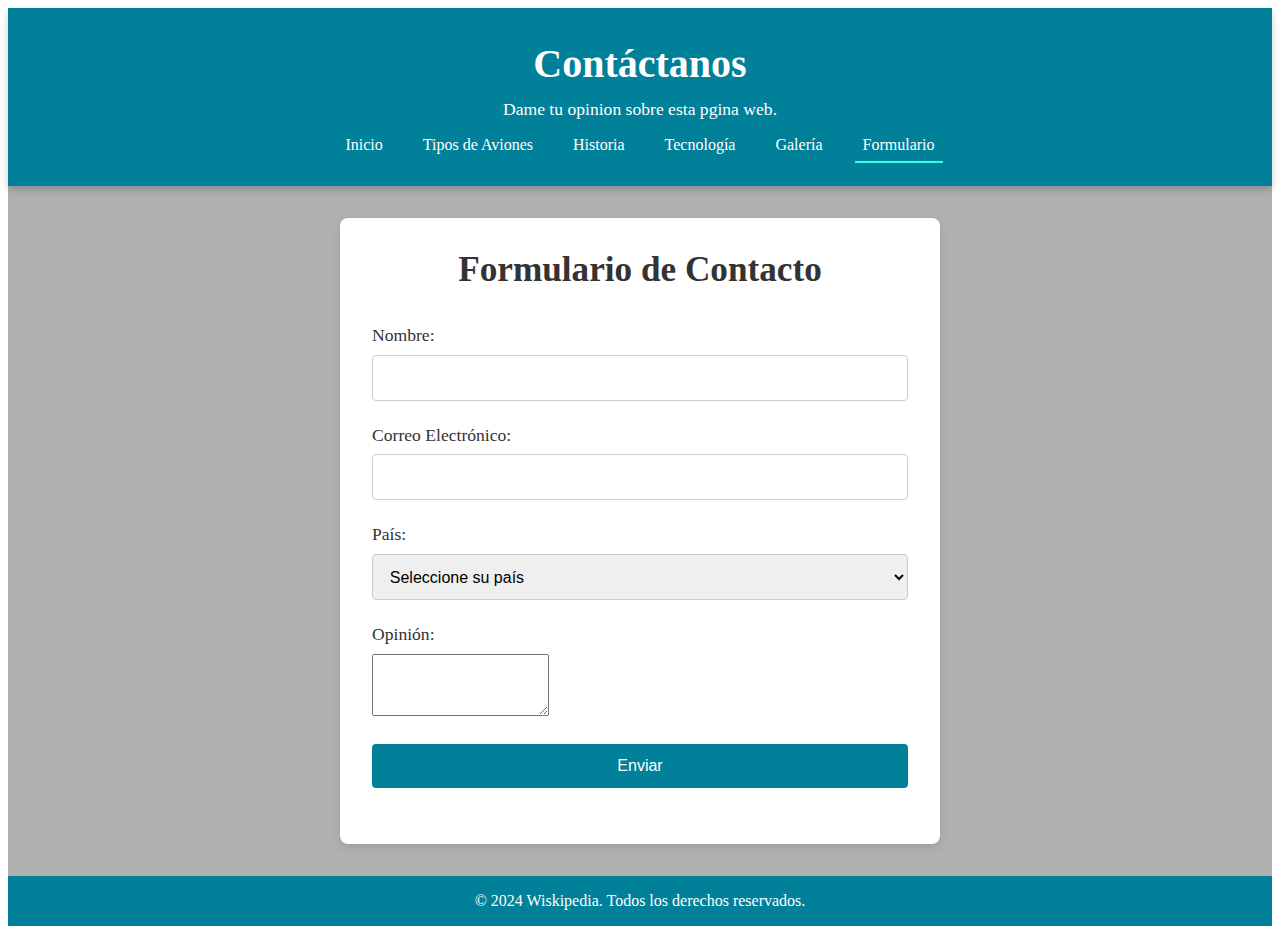
==== html/formulario.html @ 24917b81 "Add files via upload" ====
<!DOCTYPE html>
<html lang="es">
<head>
    <meta charset="UTF-8">
    <meta name="viewport" content="width=device-width, initial-scale=1.0">
    <title>Formulario - Wiskipedia</title>
    <link rel="stylesheet" href="/css/formulario.css">
</head>
<body>

<!-- Encabezado -->
<header>
    <h1>Contáctanos</h1>
    <p>Dame tu opinion sobre esta pgina web.</p>
    <nav>
        <ul>
            <li><a href="/index.html" >Inicio</a></li>
            <li><a href="/html/tipos_de_aviones.htmll">Tipos de Aviones</a></li>
            <li><a href="/html/historia.html">Historia</a></li>
            <li><a href="/html/tecnologia.html">Tecnología</a></li>
            <li><a href="/html/galeria.html">Galería</a></li>
            <li><a href="/html/formulario.html"class="active">Formulario</a></li>
        </ul>
    </nav>
</header>

<section class="formulario">
    <h2>Formulario de Contacto</h2>
    <form action="procesar_formulario.php" method="POST">
        <div class="form-group">
            <label for="nombre">Nombre:</label>
            <input type="text" id="nombre" name="nombre" required>
        </div>
        <div class="form-group">
            <label for="correo">Correo Electrónico:</label>
            <input type="email" id="correo" name="correo" required>
        </div>
        <div class="form-group">
            <label for="pais">País:</label>
            <select id="pais" name="pais" required>
                <option value="" disabled selected>Seleccione su país</option>
                <option value="México">México</option>
                <option value="España">España</option>
                <option value="Argentina">Argentina</option>
                <option value="Chile">Chile</option>
                <option value="Colombia">Colombia</option>
                <option value="Perú">Perú</option>
                <option value="Venezuela">Venezuela</option>
                <option value="Uruguay">Uruguay</option>
            </select>
        </div>
        <div class="form-group">
            <label for="opinion">Opinión:</label>
            <textarea id="opinion" name="opinion" rows="4" required></textarea>
        </div>
        <div class="form-group">
            <button type="submit">Enviar</button>
        </div>
    </form>
</section>
<footer>
    <p>&copy; 2024 Wiskipedia. Todos los derechos reservados.</p>
</footer>

</body>
</html>
---- css/formulario.css ----
* {
    margin: 0;
    padding: 0;
    box-sizing: border-box;
}

body {
    font-family: 'Times New Roman', serif;
    color: #333;
    background-size: cover;
    background-position: center;
    border: 8px solid #fff;
    background-color: rgb(175, 177, 177);
}

header {
    background-color: #008099;
    color: #fff;
    padding: 2em;
    text-align: center;
    box-shadow: 0 4px 8px rgba(0, 0, 0, 0.2);
}

header h1 {
    font-size: 2.5em;
    margin-bottom: 0.3em;
    animation: fadeInDown 1s ease-in-out;
}

header p {
    font-size: 1.1em;
    animation: fadeInUp 1s ease-in-out;
}

header nav ul {
    list-style-type: none;
    display: flex;
    justify-content: center;
    margin-top: 1em;
    gap: 1.5em;
}

header nav ul li a {
    color: #fff;
    text-decoration: none;
    font-size: 1em;
    padding: 0.5em;
    transition: background-color 0.3s ease-in-out;
}

header nav ul li a:hover,
header nav ul li a.active {
    border-bottom: 2px solid #33ffe4;
}

.formulario {
    background-color: white;
    padding: 2em;
    margin: 2em auto;
    width: 90%;
    max-width: 600px;
    border-radius: 8px;
    box-shadow: 0 4px 8px rgba(0, 0, 0, 0.1);
    animation: slideInUp 1s ease-in-out;
}

.formulario h2 {
    font-size: 2.2em;
    margin-bottom: 1em;
    text-align: center;
    animation: fadeInDown 0.8s ease-in-out;
}

.form-group {
    margin-bottom: 1.5em;
    animation: fadeInUp 1s ease-in-out;
}

.form-group label {
    font-size: 1.1em;
    display: block;
    margin-bottom: 0.5em;
}

.form-group input,
.form-group select,
.form-group textarea
.form-group button {
    width: 100%;
    padding: 0.8em;
    font-size: 1em;
    border: 1px solid #ccc;
    border-radius: 4px;
    transition: background-color 0.3s ease-in-out, border-color 0.3s ease-in-out, box-shadow 0.3s ease-in-out;
}
.form-group input:focus,
.form-group select:focus,
.form-group textarea:focus,
.form-group button:hover {
    background-color: #f0f0f0;
    border-color: #ccc;
    box-shadow: 0 2px 4px rgba(0, 0, 0, 0.2);
}
.form-group button {
    width: 100%;
    padding: 0.8em;
    background-color: #008099;
    color: #fff;
    font-size: 1em;
    border: none;
    border-radius: 4px;
    cursor: pointer;
}

.form-group button:hover {
    background-color: #006680;
}
@keyframes slideInUp {
    from {
        transform: translateY(50px);
        opacity: 0;
    }
    to {
        transform: translateY(0);
        opacity: 1;
    }
}

footer {
    text-align: center;
    padding: 1em;
    background-color: #008099;
    color: white;
    font-size: 1em;
    margin-top: 2em;
}
@keyframes fadeInDown {
    from {
        opacity: 0;
        transform: translateY(-20px);
    }
    to {
        opacity: 1
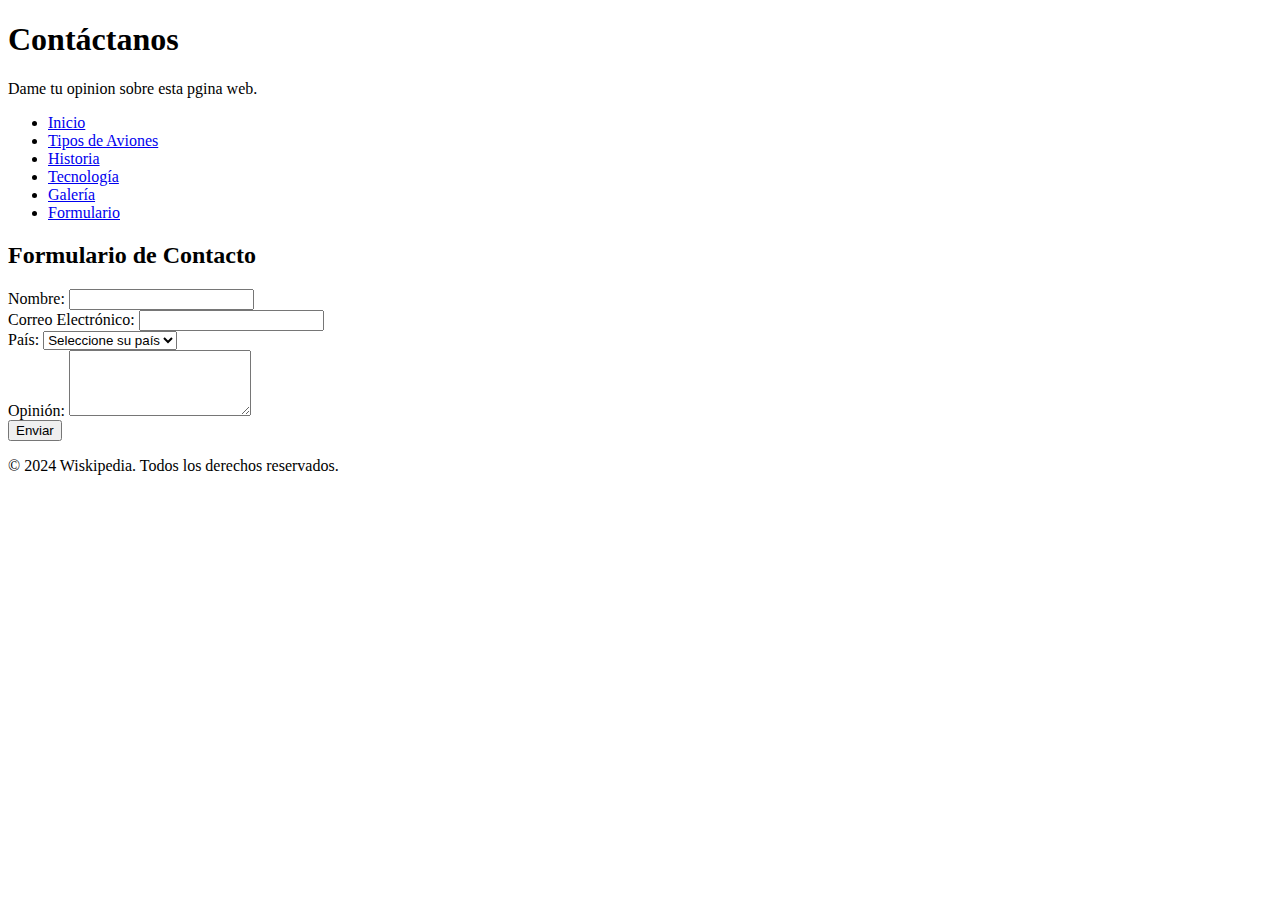
==== commit bcf8ffbb: "Add files via upload" ====
--- a/html/formulario.html
+++ b/html/formulario.html
@@ -4,7 +4,7 @@
     <meta charset="UTF-8">
     <meta name="viewport" content="width=device-width, initial-scale=1.0">
     <title>Formulario - Wiskipedia</title>
-    <link rel="stylesheet" href="/css/formulario.css">
+    <link rel="stylesheet" href="css/formulario.css">
 </head>
 <body>
 
@@ -14,12 +14,12 @@
     <p>Dame tu opinion sobre esta pgina web.</p>
     <nav>
         <ul>
-            <li><a href="/index.html" >Inicio</a></li>
-            <li><a href="/html/tipos_de_aviones.htmll">Tipos de Aviones</a></li>
-            <li><a href="/html/historia.html">Historia</a></li>
-            <li><a href="/html/tecnologia.html">Tecnología</a></li>
-            <li><a href="/html/galeria.html">Galería</a></li>
-            <li><a href="/html/formulario.html"class="active">Formulario</a></li>
+            <li><a href="index.html" >Inicio</a></li>
+            <li><a href="html/tipos_de_aviones.htmll">Tipos de Aviones</a></li>
+            <li><a href="html/historia.html">Historia</a></li>
+            <li><a href="html/tecnologia.html">Tecnología</a></li>
+            <li><a href="html/galeria.html">Galería</a></li>
+            <li><a href="html/formulario.html"class="active">Formulario</a></li>
         </ul>
     </nav>
 </header>
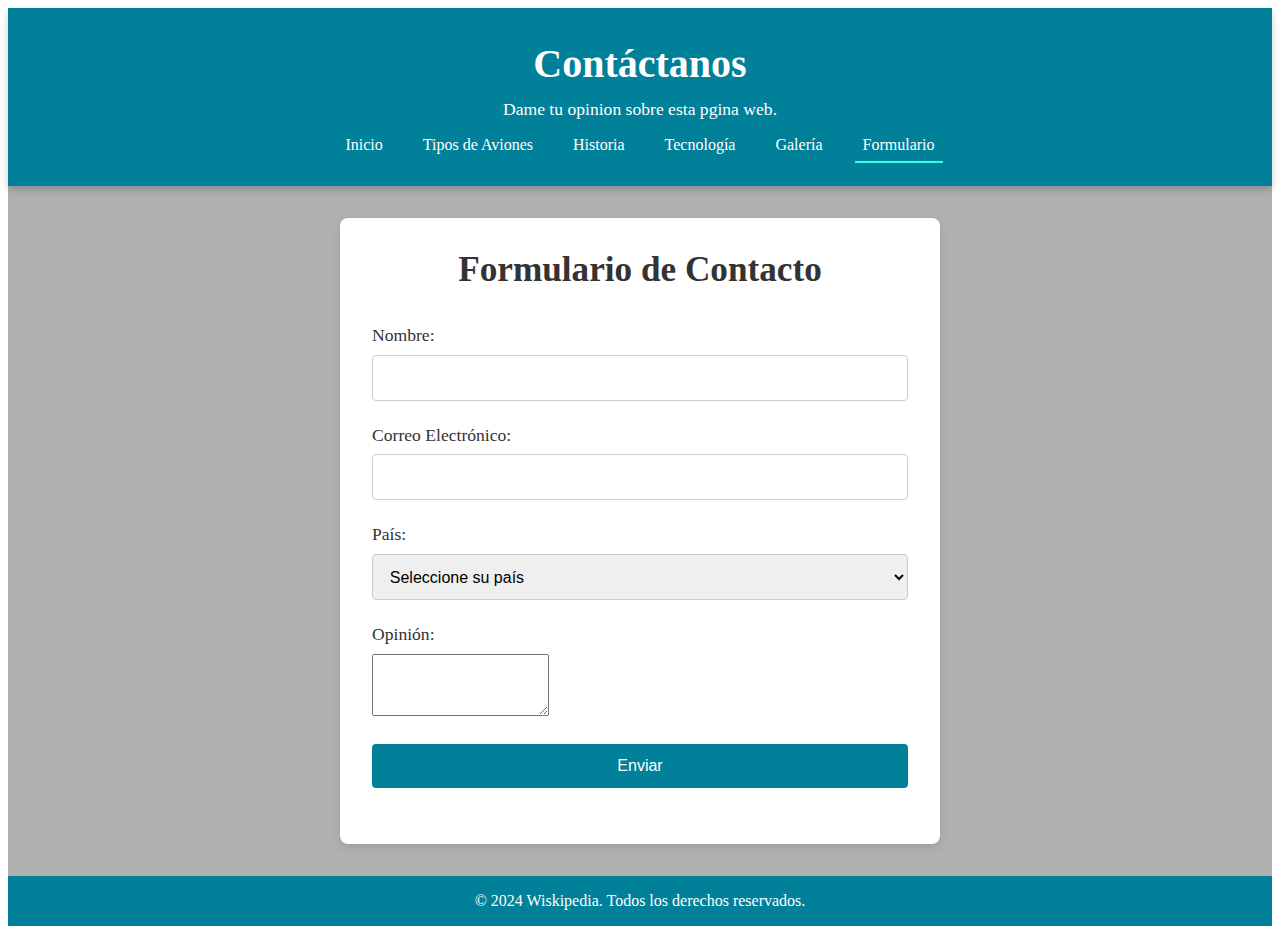
==== commit 3c619bcf: "Add files via upload" ====
--- a/html/formulario.html
+++ b/html/formulario.html
@@ -4,7 +4,7 @@
     <meta charset="UTF-8">
     <meta name="viewport" content="width=device-width, initial-scale=1.0">
     <title>Formulario - Wiskipedia</title>
-    <link rel="stylesheet" href="css/formulario.css">
+    <link rel="stylesheet" href="../css/formulario.css">
 </head>
 <body>
 
@@ -14,12 +14,12 @@
     <p>Dame tu opinion sobre esta pgina web.</p>
     <nav>
         <ul>
-            <li><a href="index.html" >Inicio</a></li>
-            <li><a href="html/tipos_de_aviones.htmll">Tipos de Aviones</a></li>
-            <li><a href="html/historia.html">Historia</a></li>
-            <li><a href="html/tecnologia.html">Tecnología</a></li>
-            <li><a href="html/galeria.html">Galería</a></li>
-            <li><a href="html/formulario.html"class="active">Formulario</a></li>
+            <li><a href="../index.html" >Inicio</a></li>
+            <li><a href="../html/tipos_de_aviones.html">Tipos de Aviones</a></li>
+            <li><a href="../html/historia.html">Historia</a></li>
+            <li><a href="../html/tecnologia.html">Tecnología</a></li>
+            <li><a href="../html/galeria.html">Galería</a></li>
+            <li><a href="../html/formulario.html"class="active">Formulario</a></li>
         </ul>
     </nav>
 </header>
--- a/css/formulario.css
+++ b/css/formulario.css
@@ -0,0 +1,143 @@
+* {
+    margin: 0;
+    padding: 0;
+    box-sizing: border-box;
+}
+
+body {
+    font-family: 'Times New Roman', serif;
+    color: #333;
+    background-size: cover;
+    background-position: center;
+    border: 8px solid #fff;
+    background-color: rgb(175, 177, 177);
+}
+
+header {
+    background-color: #008099;
+    color: #fff;
+    padding: 2em;
+    text-align: center;
+    box-shadow: 0 4px 8px rgba(0, 0, 0, 0.2);
+}
+
+header h1 {
+    font-size: 2.5em;
+    margin-bottom: 0.3em;
+    animation: fadeInDown 1s ease-in-out;
+}
+
+header p {
+    font-size: 1.1em;
+    animation: fadeInUp 1s ease-in-out;
+}
+
+header nav ul {
+    list-style-type: none;
+    display: flex;
+    justify-content: center;
+    margin-top: 1em;
+    gap: 1.5em;
+}
+
+header nav ul li a {
+    color: #fff;
+    text-decoration: none;
+    font-size: 1em;
+    padding: 0.5em;
+    transition: background-color 0.3s ease-in-out;
+}
+
+header nav ul li a:hover,
+header nav ul li a.active {
+    border-bottom: 2px solid #33ffe4;
+}
+
+.formulario {
+    background-color: white;
+    padding: 2em;
+    margin: 2em auto;
+    width: 90%;
+    max-width: 600px;
+    border-radius: 8px;
+    box-shadow: 0 4px 8px rgba(0, 0, 0, 0.1);
+    animation: slideInUp 1s ease-in-out;
+}
+
+.formulario h2 {
+    font-size: 2.2em;
+    margin-bottom: 1em;
+    text-align: center;
+    animation: fadeInDown 0.8s ease-in-out;
+}
+
+.form-group {
+    margin-bottom: 1.5em;
+    animation: fadeInUp 1s ease-in-out;
+}
+
+.form-group label {
+    font-size: 1.1em;
+    display: block;
+    margin-bottom: 0.5em;
+}
+
+.form-group input,
+.form-group select,
+.form-group textarea
+.form-group button {
+    width: 100%;
+    padding: 0.8em;
+    font-size: 1em;
+    border: 1px solid #ccc;
+    border-radius: 4px;
+    transition: background-color 0.3s ease-in-out, border-color 0.3s ease-in-out, box-shadow 0.3s ease-in-out;
+}
+.form-group input:focus,
+.form-group select:focus,
+.form-group textarea:focus,
+.form-group button:hover {
+    background-color: #f0f0f0;
+    border-color: #ccc;
+    box-shadow: 0 2px 4px rgba(0, 0, 0, 0.2);
+}
+.form-group button {
+    width: 100%;
+    padding: 0.8em;
+    background-color: #008099;
+    color: #fff;
+    font-size: 1em;
+    border: none;
+    border-radius: 4px;
+    cursor: pointer;
+}
+
+.form-group button:hover {
+    background-color: #006680;
+}
+@keyframes slideInUp {
+    from {
+        transform: translateY(50px);
+        opacity: 0;
+    }
+    to {
+        transform: translateY(0);
+        opacity: 1;
+    }
+}
+
+footer {
+    text-align: center;
+    padding: 1em;
+    background-color: #008099;
+    color: white;
+    font-size: 1em;
+    margin-top: 2em;
+}
+@keyframes fadeInDown {
+    from {
+        opacity: 0;
+        transform: translateY(-20px);
+    }
+    to {
+        opacity: 1
